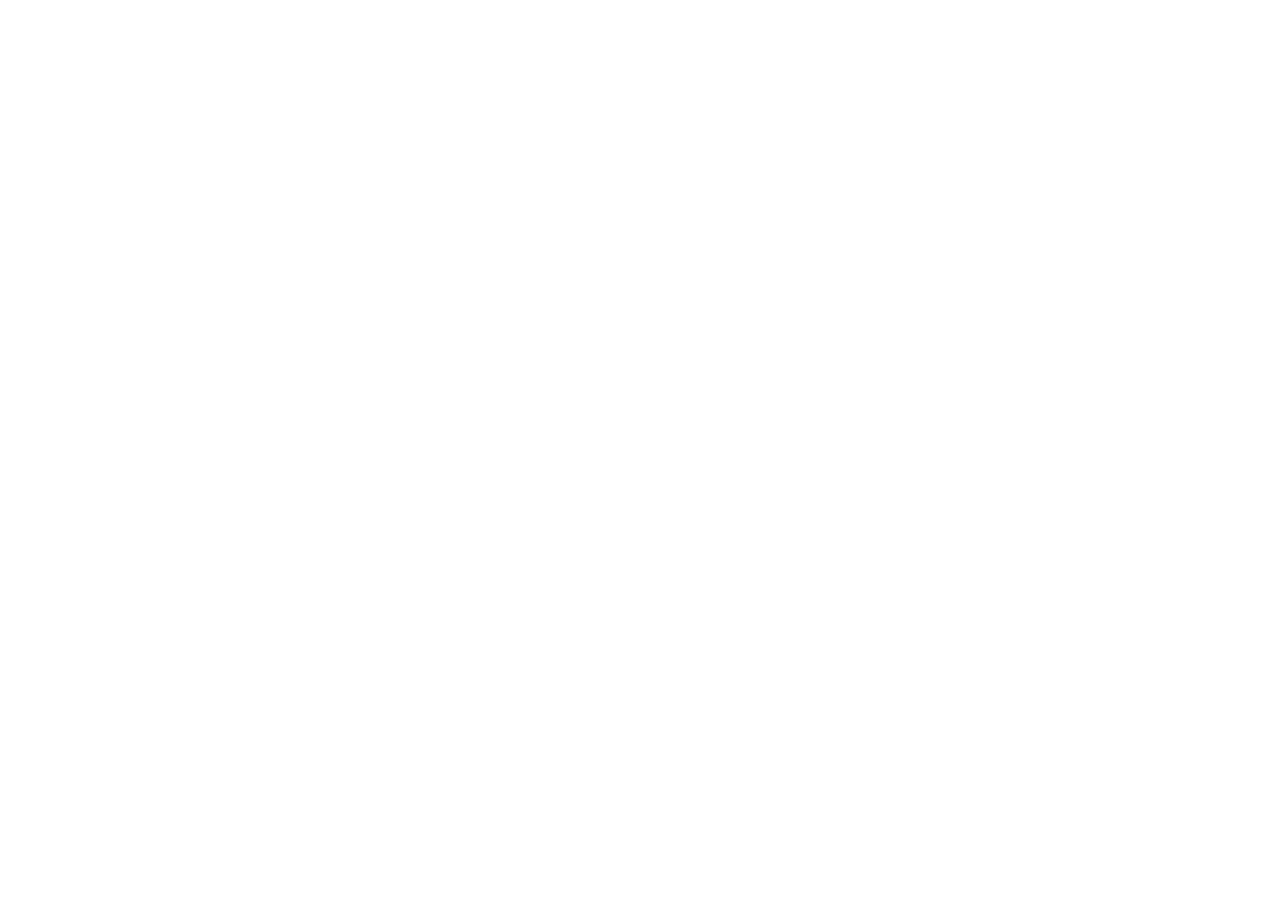
==== description.html @ ba94cd66 "header 2-nd page" ====
<!doctype html>
<!--[if lt IE 7 ]> <html class="no-js ie6 oldie" lang="en"> <![endif]-->
<!--[if IE 7 ]>    <html class="no-js ie7 oldie" lang="en"> <![endif]-->
<!--[if IE 8 ]>    <html class="no-js ie8 oldie" lang="en"> <![endif]-->
<!--[if IE 9 ]>    <html class="no-js ie9" lang="en"> <![endif]-->
<!--[if (gte IE 9)|!(IE)]><!--> <html class="no-js" lang="en"> <!--<![endif]-->
<head>
    <meta charset="utf-8">

    <title>Iegor Kozakov-CV/ditails</title>

    <!-- Meta tags -->
    <meta name="description" content="Iegor Kozakov CV">
    <meta name="keywords" content="Iegor Kozakov Козаков Егор CV резюме" />
    <meta name="author" content="Iegor Kozakov" />
    <meta name="Copyright" content="Iegor Kozakov" />

    <!-- Mobile viewport and optimize -->
    <meta name="viewport" content="width=device-width, initial-scale=1.0, user-scalable=no" />
    <meta name="HandheldFriendly" content="true">
    <meta http-equiv="Cache-Control" content="no-cache"/>

    <!-- Internet Explore -->
    <meta http-equiv="cleartype" content="on">
    <meta http-equiv="X-UA-Compatible" content="IE=edge">
    <!--[if lt IE 9]>
    <script src="//html5shim.googlecode.com/svn/trunk/html5.js"></script>
    <![endif]-->

    <!-- Favicon -->
    <link rel="shortcut icon" href="images/favicon.ico">
    <link rel="apple-touch-icon" href="images/apple-touch-icon.png">
    <link rel="apple-touch-icon" sizes="72x72" href="images/apple-touch-icon-72x72.png">
    <link rel="apple-touch-icon" sizes="114x114" href="images/apple-touch-icon-114x114.png">


    <!-- Stylesheets -->
    <link rel="stylesheet" type="text/css" href="sources/css/reset.css" />
    <link rel="stylesheet" type="text/css" href="sources/css/description.css" />

    <!-- Application-specific meta tags -->
    <!-- Open Graph protocol -->
    <meta property="og:type" content="website"/>
    <meta property="og:title" content="Iegor Kozakov CV" />
    <meta property="og:description" content="" />
    <meta property="og:image" content="" />

    <script type="text/javascript" src="sources/js/jquery-1.11.1.js"></script>
</head>
<body>
    <div class="wrapper">
        <div class="header">
            <div class="nav-container">
                <div class="nav-bock cf">
                    <a class="nav-photo" href="#">
                        <img src="sources/img/photo.png">
                    </a>
                    <ul class="nav-list cf">
                        <li><a href="#">Проффессиональные<br /> навыки</a></li>
                        <li><a href="#">образование</a></li>
                        <li><a href="#">опыт работы</a></li>
                        <li><a href="#">языки</a></li>
                        <li><a href="#">хобби</a></li>
                        <li><a href="#">о себе</a></li>
                    </ul>
                </div>
            </div>
        </div>
    </div>
    <script type="text/javascript" src="sources/js/description.js"></script>
</body>
</html>
---- sources/css/description.css ----
.nav-bock {
	position: relative;
	top: -150px;
	background: #4b4b4b;
	max-width: 768px;
	margin: 0 auto;
	border-radius: 0 0 15px 15px;
	-webkit-transition: 0.5s;
    -moz-transition: 0.5s;
    -o-transition: 0.5s;
    transition: 0.5s;
    -moz-transform: rotate(-1.5deg); 
    -ms-transform: rotate(-1.5deg); 
    -webkit-transform: rotate(-1.5deg); 
    -o-transform: rotate(1.5deg); 
    transform: rotate(-1.5deg);
    -webkit-transform-origin: 100% 0;
    -moz-transform-origin: 100% 0;
    -o-transform-origin: 100% 0;
    -ms-transform-origin: 100% 0;
    transform-origin: 100% 0;
}

.nav-photo {
	display: block;
	height: 100px;
	float: left;
	border-right: 1px solid #353535;
}

.nav-photo img {
	width: 75px;
	height: 75px;
	margin: 14px;
}

.nav-list {
	float: left;
}

.nav-list li {
	float: left;
}

.nav-list li:first-child  a{
	padding: 33px 10px 5px;
}

.nav-list li:last-child a {
	border: none;
}

.nav-list li:first-child  a:after {
	margin: 23px 0 0;
}

.nav-list a:after {
	content: "";
	display: block;
	height: 5px;
	width: 0;
	background: #E6E8DF;
	-webkit-transition: 0.5s;
    -moz-transition: 0.5s;
    -o-transition: 0.5s;
    transition: 0.5s;
    margin: 39px 0 0;
}

.nav-list a:hover:after {
	width: 100%;
}

.nav-list a {
	display: block;
	text-decoration: none;
	color: #fff;
	font: 14px Arial;
	text-transform: uppercase;
	text-align: center;
	border-left: 1px solid #565656;
	border-right: 1px solid #353535;
	padding: 33px 10px 5px;	
}

.nav-list a:hover {

}
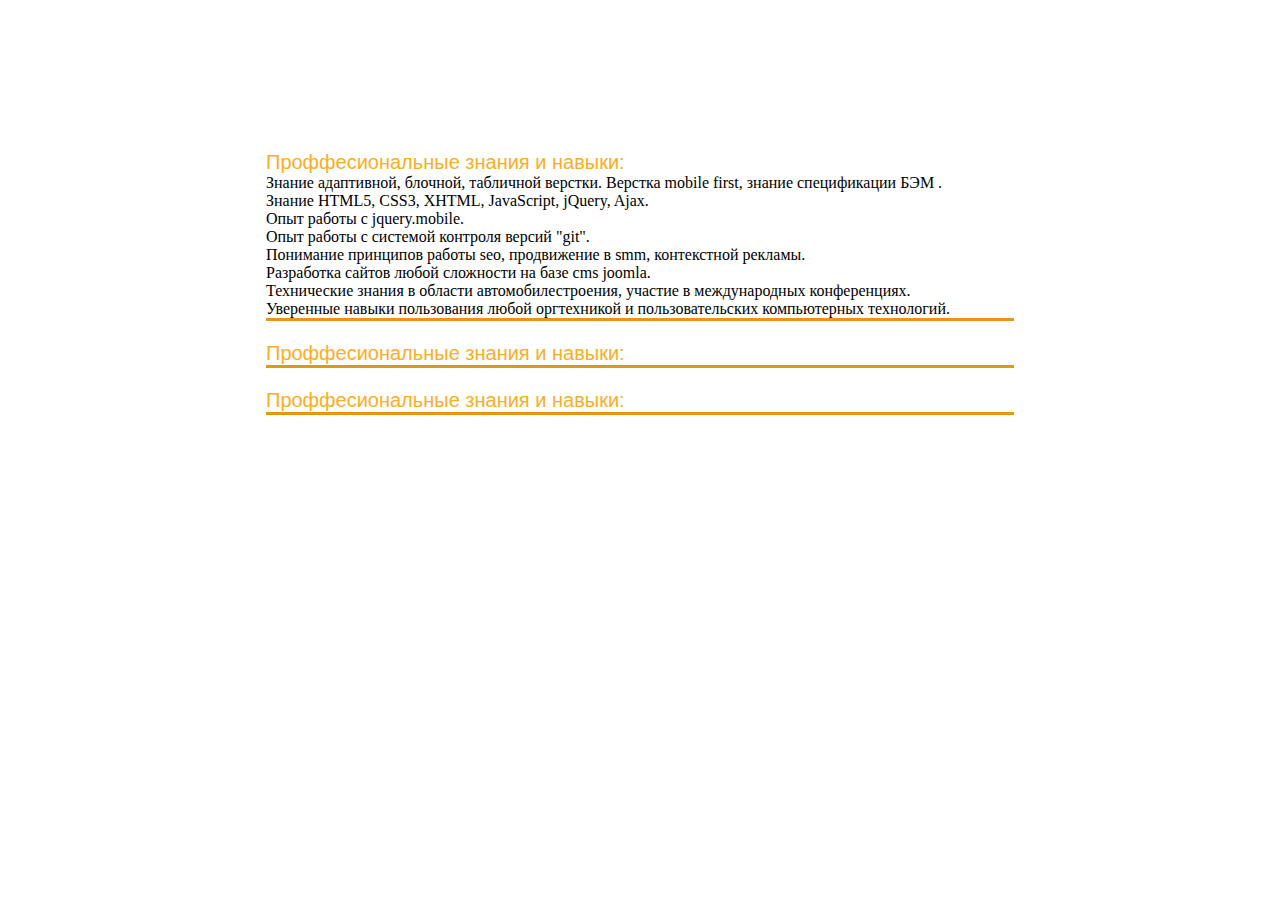
==== commit 75328840: "fix home page" ====
--- a/description.html
+++ b/description.html
@@ -49,21 +49,38 @@
 </head>
 <body>
     <div class="wrapper">
-        <div class="header">
-            <div class="nav-container">
-                <div class="nav-bock cf">
-                    <a class="nav-photo" href="#">
-                        <img src="sources/img/photo.png">
-                    </a>
-                    <ul class="nav-list cf">
-                        <li><a href="#">Проффессиональные<br /> навыки</a></li>
-                        <li><a href="#">образование</a></li>
-                        <li><a href="#">опыт работы</a></li>
-                        <li><a href="#">языки</a></li>
-                        <li><a href="#">хобби</a></li>
-                        <li><a href="#">о себе</a></li>
-                    </ul>
-                </div>
+        <div class="nav-bock cf">
+            <a class="nav-photo" href="index.html">
+                <img src="sources/img/photo.png">
+            </a>
+            <ul class="nav-list cf">
+                <li><a href="#">Проффессиональные<br /> навыки</a></li>
+                <li><a href="#">образование</a></li>
+                <li><a href="#">опыт работы</a></li>
+                <li><a href="#">языки</a></li>
+                <li><a href="#">хобби</a></li>
+                <li><a href="#">о себе</a></li>
+            </ul>
+        </div>
+        <div class="content">
+            <div class="description-section">
+                <h2 class="section-title">Проффесиональные знания и навыки:</h2>
+                <ul>
+                    <li>Знание адаптивной, блочной, табличной верстки. Верстка mobile first, знание спецификации БЭМ .</li>
+                    <li>Знание HTML5, CSS3, XHTML, JavaScript, jQuery, Ajax.</li>
+                    <li>Опыт работы с jquery.mobile.</li>
+                    <li>Опыт работы с системой контроля версий "git".</li>
+                    <li>Понимание принципов работы seo, продвижение в smm, контекстной рекламы.</li>
+                    <li>Разработка сайтов любой сложности на базе cms joomla.</li>
+                    <li>Технические знания в области автомобилестроения, участие в международных конференциях.</li>
+                    <li>Уверенные навыки пользования любой оргтехникой и пользовательских компьютерных технологий.</li>
+                </ul>
+            </div>
+            <div class="description-section">
+                <h2 class="section-title">Проффесиональные знания и навыки:</h2>
+            </div>
+            <div class="description-section">
+                <h2 class="section-title">Проффесиональные знания и навыки:</h2>
             </div>
         </div>
     </div>
--- a/sources/css/description.css
+++ b/sources/css/description.css
@@ -43,7 +43,7 @@
 }
 
 .nav-list li:first-child  a{
-	padding: 33px 10px 5px;
+	padding: 33px 9px 5px;
 }
 
 .nav-list li:last-child a {
@@ -82,7 +82,18 @@
 	border-right: 1px solid #353535;
 	padding: 33px 10px 5px;	
 }
+.content {
+	max-width: 768px;
+	padding: 0 10px;
+	margin: 50px auto;
+}
 
-.nav-list a:hover {
+.description-section {
+	border-bottom: 3px solid #e89418;
+	margin: 0 0 20px;
+}
 
+.section-title {
+	font: 20px/1.2 Tahoma, sans-serif;
+	color: #fcad26;
 }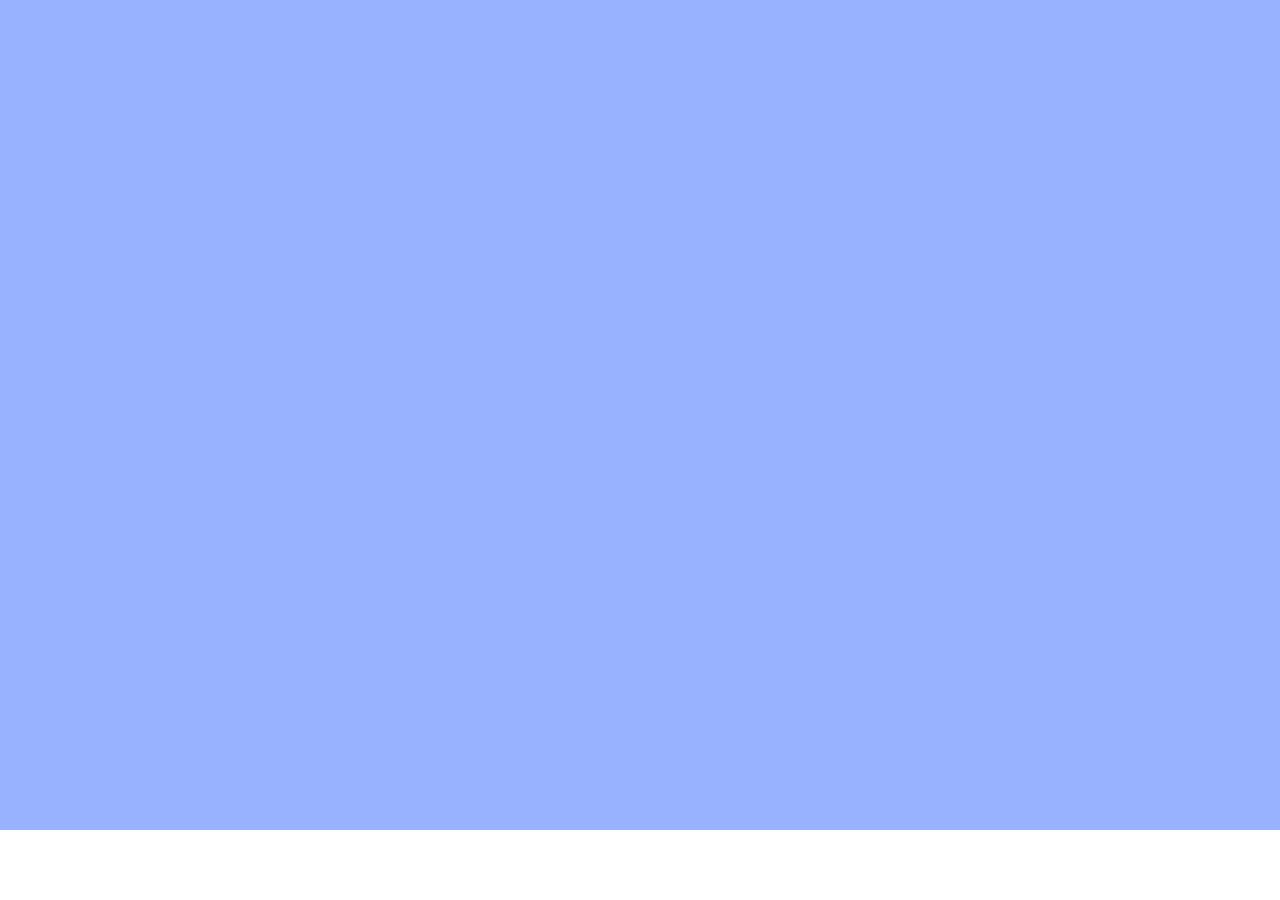
==== commit c952929a: "part 2" ====
--- a/description.html
+++ b/description.html
@@ -65,22 +65,70 @@
         <div class="content">
             <div class="description-section">
                 <h2 class="section-title">Проффесиональные знания и навыки:</h2>
-                <ul>
-                    <li>Знание адаптивной, блочной, табличной верстки. Верстка mobile first, знание спецификации БЭМ .</li>
-                    <li>Знание HTML5, CSS3, XHTML, JavaScript, jQuery, Ajax.</li>
-                    <li>Опыт работы с jquery.mobile.</li>
-                    <li>Опыт работы с системой контроля версий "git".</li>
-                    <li>Понимание принципов работы seo, продвижение в smm, контекстной рекламы.</li>
-                    <li>Разработка сайтов любой сложности на базе cms joomla.</li>
-                    <li>Технические знания в области автомобилестроения, участие в международных конференциях.</li>
-                    <li>Уверенные навыки пользования любой оргтехникой и пользовательских компьютерных технологий.</li>
+                <ul class="description-section-list">
+                    <li><span>Знание адаптивной, блочной, табличной верстки. Верстка mobile first, знание спецификации БЭМ.</span></li>
+                    <li><span>Знание HTML5, CSS3, XHTML, JavaScript, jQuery, Ajax.</span></li>
+                    <li><span>Опыт работы с jquery.mobile.</span></li>
+                    <li><span>Опыт работы с системой контроля версий "git".</span></li>
+                    <li><span>Понимание принципов работы seo, продвижение в smm, контекстной рекламы.</span></li>
+                    <li><span>Разработка сайтов любой сложности на базе cms joomla.</span></li>
+                    <li><span>Технические знания в области автомобилестроения, участие в международных конференциях.</span></li>
+                    <li><span>Уверенные навыки пользования любой оргтехникой и пользовательских компьютерных технологий.</span></li>
                 </ul>
+                <table class="description-section-table">
+                    <tbody>
+                        <tr>
+                            <td>Операционные системы:</td>
+                            <td>Windows, Linux, Mac OS.</td>
+                        </tr>
+                        <tr>
+                            <td>Офисные пакеты:</td>
+                            <td>MS Office, Open Office.</td>
+                        </tr>
+                        <tr>
+                            <td>Графические пакеты:</td>
+                            <td>Adobe PhotoShop, Corel Draw, Camtasia studio, Gimp.</td>
+                        </tr>
+                        <tr>
+                            <td>Системы автоматизированного моделирования:</td>
+                            <td>AUTOCAD, Autodesk   Inventor, Mathcad, Matlab, КОМПАС-3D.</td>
+                        </tr>
+                        <tr>
+                            <td>Web:</td>
+                            <td>XHTML, HTML, CSS, JavaScript, jQuery, Ajax.</td>
+                        </tr>
+                        <tr>
+                            <td>Водительские права:</td>
+                            <td>Категория «В», активный стаж вождения 4 года. </td>
+                        </tr>
+                    </tbody>
+                </table>
             </div>
             <div class="description-section">
-                <h2 class="section-title">Проффесиональные знания и навыки:</h2>
+                <h2 class="section-title">Образование:</h2>
+                <table class="description-section-table">
+                    <tbody>
+                        <tr>
+                            <td>2008 – 2013</td>
+                            <td>
+                                <strong>Харьковский национальный автомобильно – дорожный университет</strong>
+                                <p>Факультет – автомобильный.</p>
+                                <p>Специальность – автомобили и автомобильное хозяйство</p>
+                                <p>Степень — магистр</p>
+                            </td>
+                        </tr>
+                        <tr>
+                            <td>2010 - 2012</td>
+                            <td>
+                                <strong>Кафедра подготовки офицеров запаса НТУ ХПИ</strong>
+                                <p>Звание — младший лейтенант запаса</p>
+                            </td>
+                        </tr>
+                    </tbody>
+                </table>
             </div>
             <div class="description-section">
-                <h2 class="section-title">Проффесиональные знания и навыки:</h2>
+                <h2 class="section-title">Опыт работы:</h2>
             </div>
         </div>
     </div>
--- a/sources/css/description.css
+++ b/sources/css/description.css
@@ -1,3 +1,7 @@
+.wrapper {
+	background: #99B2FF;
+}
+
 .nav-bock {
 	position: relative;
 	top: -150px;
@@ -86,14 +90,44 @@
 	max-width: 768px;
 	padding: 0 10px;
 	margin: 50px auto;
+	opacity: 0;
+	-webkit-transition: 1s;
+    -moz-transition: 1s;
+    -o-transition: 1s;
+    transition: 1s;
 }
 
 .description-section {
 	border-bottom: 3px solid #e89418;
 	margin: 0 0 20px;
+	padding: 0 0 20px;
 }
 
 .section-title {
 	font: 20px/1.2 Tahoma, sans-serif;
 	color: #fcad26;
+	margin: 0 0 15px;
+}
+
+.description-section-list {	
+	padding: 0 0 20px 15px;
+}
+
+.description-section-list li {
+	list-style: disc outside;
+	color: #fcad26;
+}
+
+.description-section-list span {
+	color: #000;
+	font-family: Tahoma, sans-serif;
+}
+
+.description-section-table tr td:first-child {
+	width: 30%;
+}
+
+.description-section-table td {
+	border: 2px solid #e89418;
+	padding: 0 5px
 }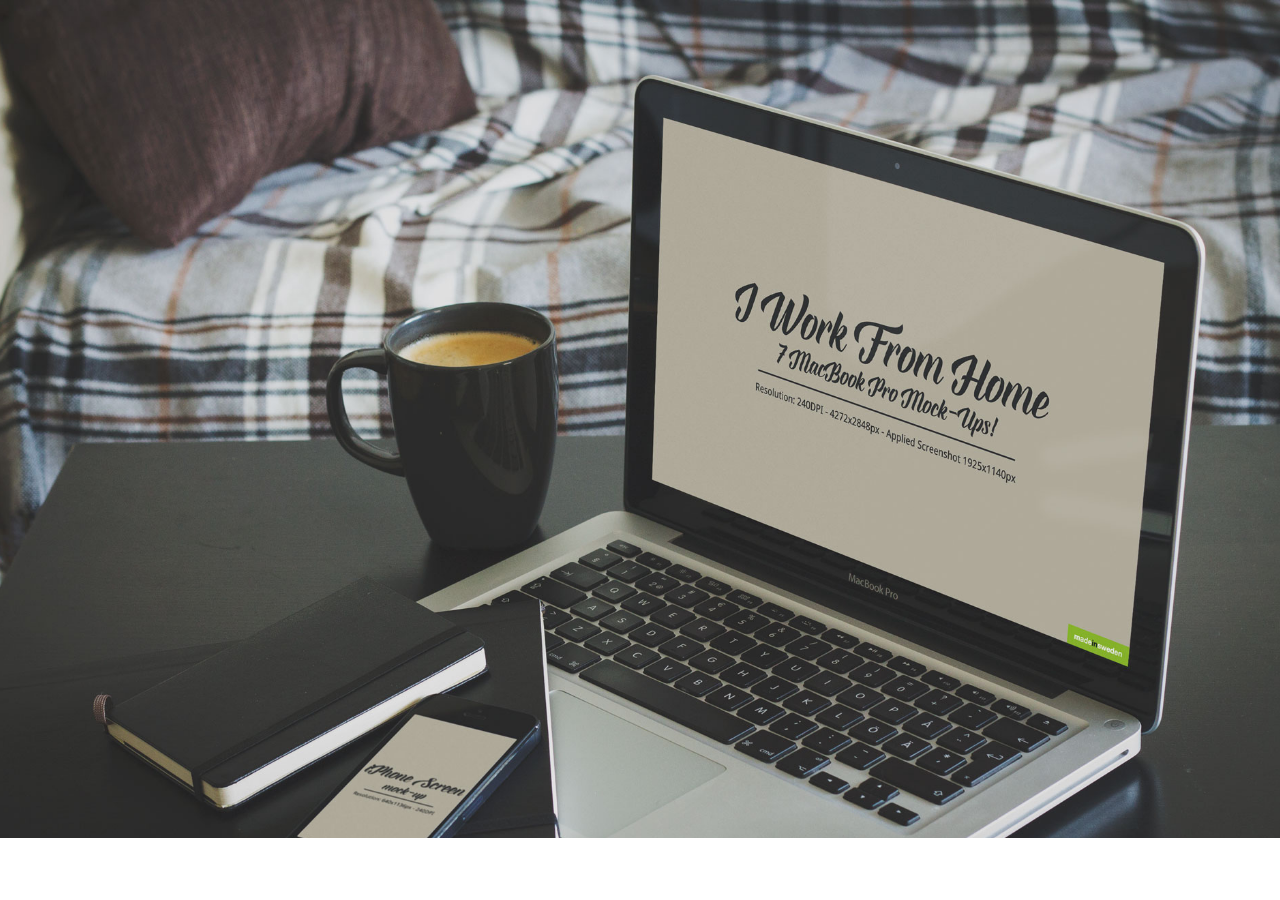
==== commit 853919ac: "add new background" ====
--- a/description.html
+++ b/description.html
@@ -50,11 +50,9 @@
 <body>
     <div class="wrapper">
         <div class="nav-bock cf">
-            <a class="nav-photo" href="index.html">
-                <img src="sources/img/photo.png">
-            </a>
             <ul class="nav-list cf">
-                <li><a href="#">Проффессиональные<br /> навыки</a></li>
+                <li><a href="index.html"><img class="top-menu-image" src="sources/img/photo.png"></a></li>
+                <li><a href="#">навыки</a></li>
                 <li><a href="#">образование</a></li>
                 <li><a href="#">опыт работы</a></li>
                 <li><a href="#">языки</a></li>
--- a/sources/css/description.css
+++ b/sources/css/description.css
@@ -1,5 +1,9 @@
 .wrapper {
-	background: #99B2FF;
+	background: url('../img/bg-desc.jpg') no-repeat center center fixed;
+    -webkit-background-size: cover;
+    -moz-background-size: cover;
+    -o-background-size: cover;
+    background-size: cover;
 }
 
 .nav-bock {
@@ -8,7 +12,7 @@
 	background: #4b4b4b;
 	max-width: 768px;
 	margin: 0 auto;
-	border-radius: 0 0 15px 15px;
+	border-radius: 15px;
 	-webkit-transition: 0.5s;
     -moz-transition: 0.5s;
     -o-transition: 0.5s;
@@ -25,17 +29,16 @@
     transform-origin: 100% 0;
 }
 
-.nav-photo {
+.nav-phot {
 	display: block;
 	height: 100px;
 	float: left;
 	border-right: 1px solid #353535;
 }
 
-.nav-photo img {
-	width: 75px;
-	height: 75px;
-	margin: 14px;
+.top-menu-image {
+	width: 50px;
+	height: 50px;
 }
 
 .nav-list {
@@ -47,32 +50,12 @@
 }
 
 .nav-list li:first-child  a{
-	padding: 33px 9px 5px;
+	padding: 10px 9px 5px;
+	border-left: none;
 }
 
 .nav-list li:last-child a {
 	border: none;
-}
-
-.nav-list li:first-child  a:after {
-	margin: 23px 0 0;
-}
-
-.nav-list a:after {
-	content: "";
-	display: block;
-	height: 5px;
-	width: 0;
-	background: #E6E8DF;
-	-webkit-transition: 0.5s;
-    -moz-transition: 0.5s;
-    -o-transition: 0.5s;
-    transition: 0.5s;
-    margin: 39px 0 0;
-}
-
-.nav-list a:hover:after {
-	width: 100%;
 }
 
 .nav-list a {
@@ -84,12 +67,12 @@
 	text-align: center;
 	border-left: 1px solid #565656;
 	border-right: 1px solid #353535;
-	padding: 33px 10px 5px;	
+	padding: 25px 22px 26px;
 }
+
 .content {
 	max-width: 768px;
-	padding: 0 10px;
-	margin: 50px auto;
+	margin: 30px auto 0;
 	opacity: 0;
 	-webkit-transition: 1s;
     -moz-transition: 1s;
@@ -100,12 +83,14 @@
 .description-section {
 	border-bottom: 3px solid #e89418;
 	margin: 0 0 20px;
-	padding: 0 0 20px;
+	padding: 20px 10px 20px;
+	background-color: rgba(225, 225, 225, .9);
+	border-radius: 15px;
 }
 
 .section-title {
 	font: 20px/1.2 Tahoma, sans-serif;
-	color: #fcad26;
+	color: #A66300;
 	margin: 0 0 15px;
 }
 
@@ -114,8 +99,8 @@
 }
 
 .description-section-list li {
-	list-style: disc outside;
-	color: #fcad26;
+	list-style: url('../img/checked.png') outside;
+	color: #A66300;
 }
 
 .description-section-list span {
